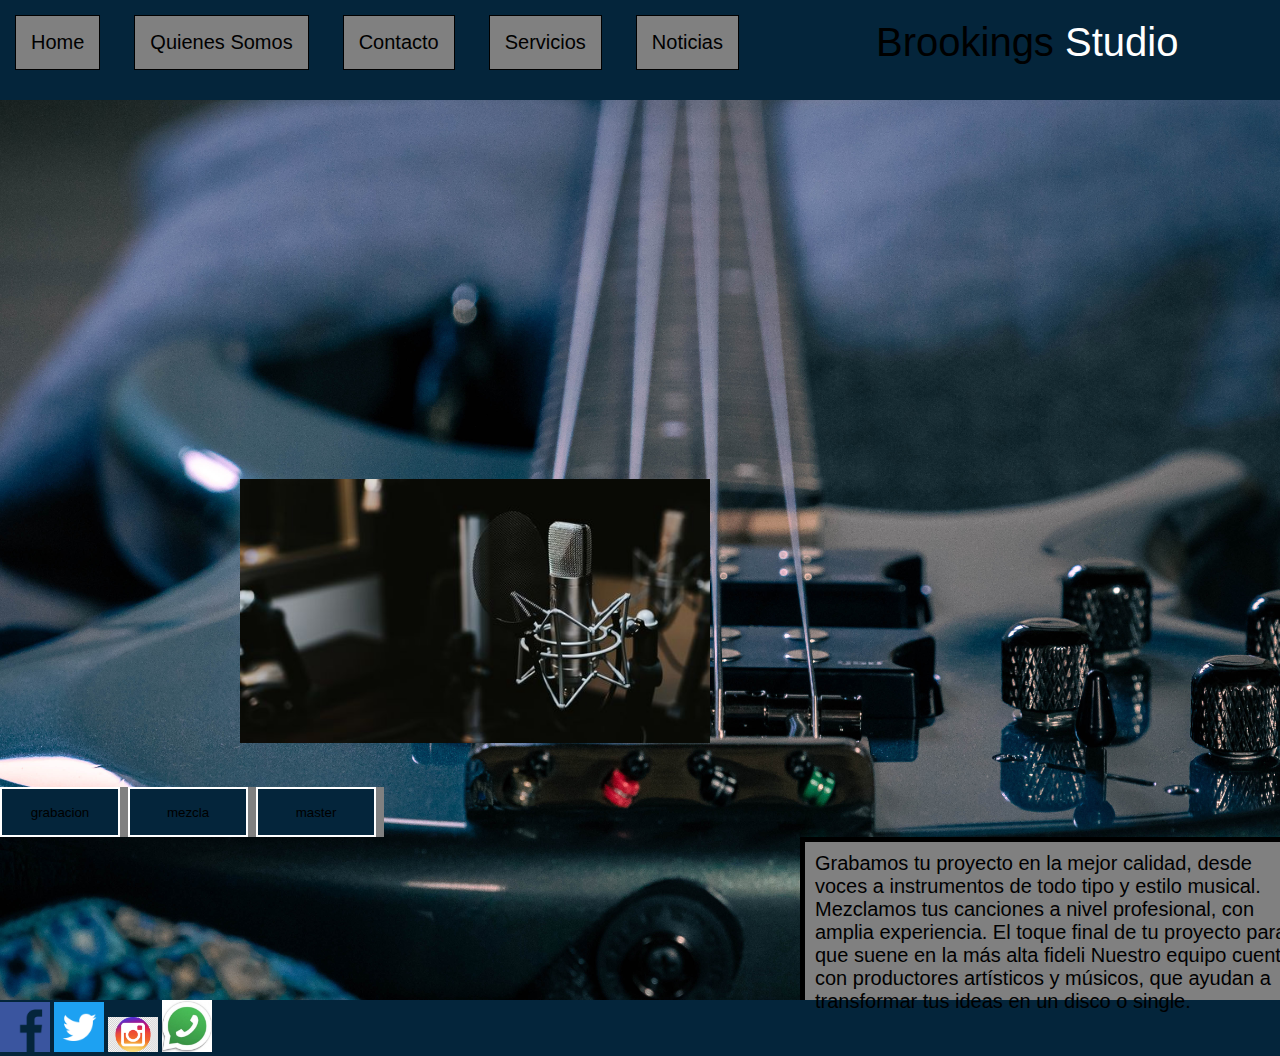
==== index.html @ a13c1332 "mi pagina web" ====
<!DOCTYPE html>
<html lang="es">
<head>
    <meta charset="UTF-8">
    <meta http-equiv="X-UA-Compatible" content="IE=edge">
    <meta name="viewport" content="width=device-width, initial-scale=1.0">
    <title>Brookings Studio</title>
    <link rel="shortcut icon" href="imagenes/BK favicon PNG.png">
    <link href="miestilo.css" rel="stylesheet">

</head>

<body> 
    <header>
        <p>brookings <span>studio</span></p>
        <nav>
            <ul>
                <a href="index.html"><li>Home</li></a>
                <a href="quienes-somos.html"><li>Quienes somos</li></a>
                <a href="contacto.html"><li>Contacto</li></a>
                <a href="servicios.html"><li>Servicios</li></a>
                <a href="noticias.html"><li>Noticias</li></a>
                
            </ul>
        </nav>
        
    </header>

    <article>
        
        <section class="multimedia">
            <iframe class="video" width="560" height="315" src="https://www.youtube.com/embed/47VkjO3XouQ" title="YouTube video player" frameborder="0" allow="accelerometer; autoplay; clipboard-write; encrypted-media; gyroscope; picture-in-picture" allowfullscreen></iframe>

            <img class="imagen" src="imagenes/foto microfono2.jpg" alt="imagen de microfono 2" width="470">
        </section>
        <div>   
            <ul class="contenido">
                <a href="servicios.html"><button class="boton grabacion" >grabacion</button></a>
                <a href="servicios.html"><button class="boton mezcla">mezcla</button></a>
                <a href="servicios.html"><button class="boton master">master</button></a>
            </ul>    
            <p class="textohome">
                Grabamos tu proyecto en la mejor calidad, desde voces a instrumentos de todo tipo y estilo musical.
                Mezclamos tus canciones a nivel profesional, con amplia experiencia.
                El toque final de tu proyecto para que suene en la más alta fideli
                Nuestro equipo cuenta con productores artísticos y músicos, que ayudan a transformar tus ideas en un disco o single.
             </p>
        </div>
         
    </article>

        <!--inicio footer-->

    <footer class="footer">

        <div class="div1">
                <a href="https://facebook.com/"><img src="imagenes/logo facebook.png" width="50px" alt="logo facebook"></a>
        </div>
        <div class="div2">
                <a href="https://www.twitter.com/"><img src="imagenes/logo twitter.png" width="50px" alt="logo twitter"></a>
        </div>
        <div class="div3">
             <a href="https://www.instagram.com/brookings.arg/"><img src="imagenes/instagram.jpg" width="50px"></a>
        </div>
        <div class="div4">
                <a href="https://www.whatsapp.com/"><img src="imagenes/wapp.jpg" width="50px"></a>
        </div>
    </footer>
    <!--fin footer-->
    
</body>
</html>
---- miestilo.css ----
*{
    margin: 0;
    padding: 0;
    box-sizing: border-box;
}
body{
 background-image:url(imagenes/fondo\ guitar-home\ .jpg);
 background-size: cover;
 background-position: center;
}
header{
    height: 100px;
    width: 100%;
    background-color: rgb(4, 37, 59);
}
header p{
    float: right;
    width: 30%;
    margin: 20px;
    font-size: 40px;
    font-family: Impact, Haettenschweiler, 'Arial Narrow Bold', sans-serif;
    text-transform: capitalize;
}
header span{
    color: white;
}

header nav{
    float: left;
    
}
nav ul li{
    
    display: inline-block;
    margin: 15px;
    padding: 15px;
    font-size: 20px;
    font-family: Arial, Helvetica, sans-serif;
    text-transform: capitalize;
    background-color: gray;
    border: solid 1px black


}
nav a{
    color: black;
}
nav a:hover{
    color: white;
}
article{
    height: 100vh;
    width: 100%;
    
}
.multimedia{
    display: inline-block;
    margin: 20px;
    padding: 20px;
}
.video{
    margin: 10px;
}
.imagen{
    margin-left: 200px;
   
}
.textohome{
    background-color: grey;
    font-size: 20px;
    font-family: sans-serif;
    width: 40%;
    margin-left: 800px;
    padding: 10px;
    border: solid 5px black;
}
.contenido{
  width: 30%;
  min-height: 50px;
  background-color: gray;
  display: grid;
  grid-template-columns: repeat(3, 1fr);
  
  

}
.boton{
    height: 100%;
    width: 120px;
    background-color: rgb(4, 37, 59);
    border: 2px solid #ffff; 

}
.footer{
    background-color: rgb(4, 37, 59);
}
.footer div{
    display: inline;
}
.servicios{
    height: 800px;
    width: 100%;
    background-color: black;
    color: #ffff;
    background-image: url(imagenes/tenor-saxophon\ fondo.jpg);
    background-size: cover;
    background-position: center;
    display: grid;
    padding: 20px;
    grid-gap: 5px;
  
}
.item{
    background-color: gray;
    border: 2px solid #ffff;
}
.item:hover{
    transform: scale(1.05);
    transition: all 2s;
    filter: grayscale(100%);

}
.titulo1{
    font-family: 'Franklin Gothic Medium', 'Arial Narrow', Arial, sans-serif
}


@media only screen and (max-width: 320px){
    .item{
        height: 200px;}    
}
@media only screen and (min-width: 320px) and (max-width:480px){

    .servicios{
        grid-template-columns: repeat(2, 1fr);
    }
}
@media only screen and (min-width: 400px){

.servicios{
    grid-template-columns: repeat(4, 1fr);
    grid-template-rows: repeat(4, 200px);
}
.item1{
    grid-column: 1/2;
    grid-row: 2/4;
    background-image: url(imagenes/microphone-4.jpg);
    background-size: cover;
    background-position: center;
}
.item2{
    grid-column: 2/3;
    grid-row: 2/4;
    background-image: url(imagenes/produccion.jpg);
    background-size: cover;
    background-position: center;
}
.item3{
    grid-column: 3/4;
    grid-row: 2/4;
    background-image: url(imagenes/mezcla.jpg);
    background-size: cover;
    background-position: center;
}
.item4{
    grid-column: 4/5;
    grid-row: 2/4;
    background-image: url(imagenes/master.jpg);
    background-size: cover;
    background-position: center;
}
}
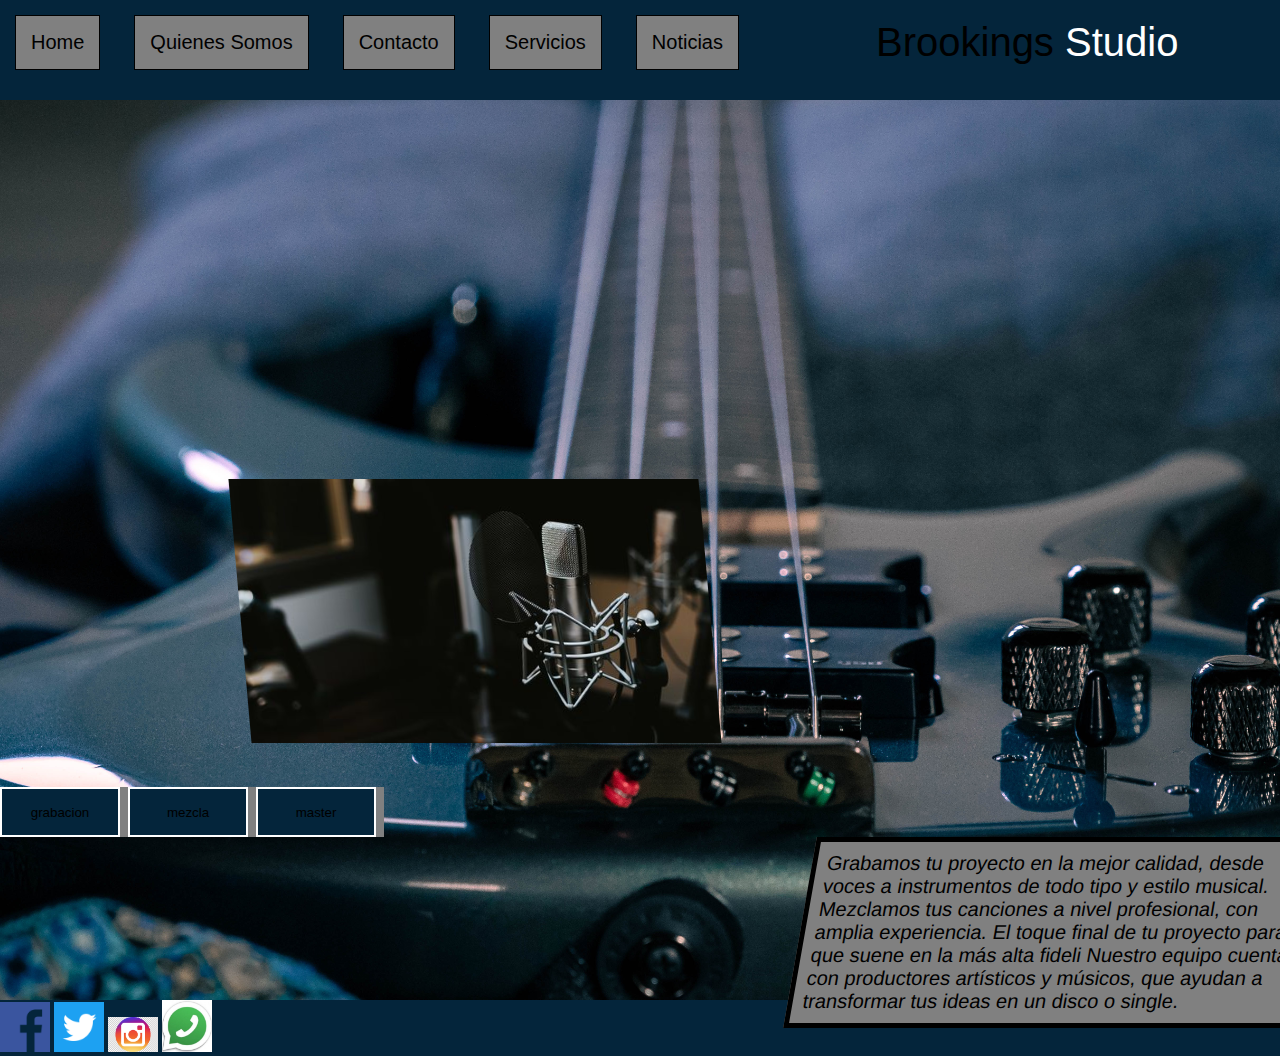
==== commit e82edff8: "transiciones y transform css" ====
--- a/index.html
+++ b/index.html
@@ -25,7 +25,6 @@
         </nav>
         
     </header>
-
     <article>
         
         <section class="multimedia">
--- a/miestilo.css
+++ b/miestilo.css
@@ -61,8 +61,13 @@
 .video{
     margin: 10px;
 }
+.video:hover{
+    transform: scale(1.05);
+    transition: all 1s;
+}
 .imagen{
     margin-left: 200px;
+    transform: skewX(5deg);
    
 }
 .textohome{
@@ -73,6 +78,7 @@
     margin-left: 800px;
     padding: 10px;
     border: solid 5px black;
+    transform: skewX(-10deg);
 }
 .contenido{
   width: 30%;
@@ -125,6 +131,7 @@
 }
 
 
+
 @media only screen and (max-width: 320px){
     .item{
         height: 200px;}    
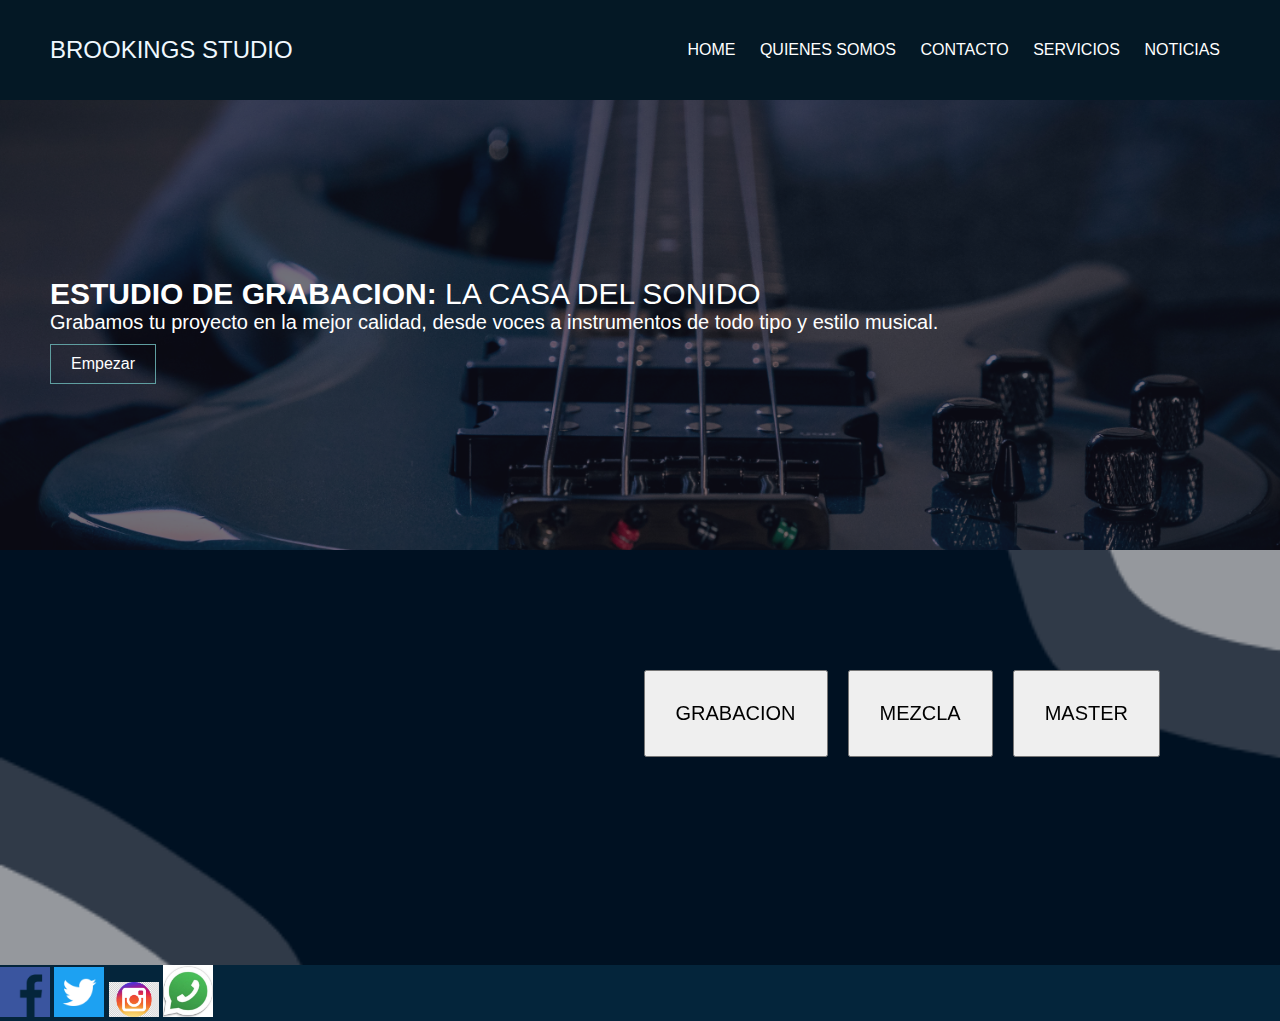
==== commit c8fc1856: "mi proyecto 2da parte" ====
--- a/index.html
+++ b/index.html
@@ -11,43 +11,47 @@
 </head>
 
 <body> 
+        <!--inicio de header-->
     <header>
-        <p>brookings <span>studio</span></p>
-        <nav>
-            <ul>
-                <a href="index.html"><li>Home</li></a>
-                <a href="quienes-somos.html"><li>Quienes somos</li></a>
-                <a href="contacto.html"><li>Contacto</li></a>
-                <a href="servicios.html"><li>Servicios</li></a>
-                <a href="noticias.html"><li>Noticias</li></a>
-                
-            </ul>
+        <h2 class="logo">Brookings studio</h2>
+        <input type="checkbox" id="check">
+        <label for="check" class="mostrar-menu">
+            &#8801
+        </label>
+        <!--inicio secciones-->
+        <nav class="menu">
+            <a href="index.html">Home</a>
+            <a href="quienes-somos.html">Quienes somos</a>
+            <a href="contacto.html">Contacto</a>
+            <a href="servicios.html">Servicios</a>
+            <a href="noticias.html">Noticias</a>
+            <label for="check" class="esconder-menu">
+                &#215
+            </label>
         </nav>
-        
-    </header>
-    <article>
-        
-        <section class="multimedia">
-            <iframe class="video" width="560" height="315" src="https://www.youtube.com/embed/47VkjO3XouQ" title="YouTube video player" frameborder="0" allow="accelerometer; autoplay; clipboard-write; encrypted-media; gyroscope; picture-in-picture" allowfullscreen></iframe>
-
-            <img class="imagen" src="imagenes/foto microfono2.jpg" alt="imagen de microfono 2" width="470">
-        </section>
+        <!--fin secciones-->
+    </header> 
+    <!--fin de header-->
+    <!--inicio banner-->
+    <section id="banner">
+        <div class="contenido-banner">
+            <h2><span>ESTUDIO DE GRABACION: </span>LA CASA DEL SONIDO <p>Grabamos tu proyecto en la mejor calidad, desde voces a instrumentos de todo tipo y estilo musical.</p></h2>
+            <a href="#" class="boton-empezar">Empezar</a>
+        </div>
+    </section>  
+    <!--fin banner-->
+    <!-- inicio multimedia-->
+    <section id="multimedia">
+        <iframe class="video" width="560" height="315" src="https://www.youtube.com/embed/47VkjO3XouQ" title="YouTube video player" frameborder="0" allow="accelerometer; autoplay; clipboard-write; encrypted-media; gyroscope; picture-in-picture" allowfullscreen></iframe>
         <div>   
             <ul class="contenido">
                 <a href="servicios.html"><button class="boton grabacion" >grabacion</button></a>
                 <a href="servicios.html"><button class="boton mezcla">mezcla</button></a>
                 <a href="servicios.html"><button class="boton master">master</button></a>
             </ul>    
-            <p class="textohome">
-                Grabamos tu proyecto en la mejor calidad, desde voces a instrumentos de todo tipo y estilo musical.
-                Mezclamos tus canciones a nivel profesional, con amplia experiencia.
-                El toque final de tu proyecto para que suene en la más alta fideli
-                Nuestro equipo cuenta con productores artísticos y músicos, que ayudan a transformar tus ideas en un disco o single.
-             </p>
         </div>
-         
-    </article>
-
+    </section>
+        <!-- fin multimedia --> 
         <!--inicio footer-->
 
     <footer class="footer">
--- a/miestilo.css
+++ b/miestilo.css
@@ -1,101 +1,137 @@
 *{
     margin: 0;
-    padding: 0;
-    box-sizing: border-box;
-}
-body{
- background-image:url(imagenes/fondo\ guitar-home\ .jpg);
- background-size: cover;
- background-position: center;
+    padding: 0; 
+    font-family: Verdana, Geneva, Tahoma, sans-serif;
+    box-sizing: border-box
 }
 header{
     height: 100px;
+    background:rgb(4, 24, 37);
+    padding: 0 50px;
+    color: aliceblue;
+    display: flex;
+    justify-content: space-between;
+    align-items: center;
+}
+.logo{
+    text-transform: uppercase;
+    font-family: 'Franklin Gothic Medium', 'Arial Narrow', Arial, sans-serif;
+    font-weight: 200;  
+}
+
+.menu a{
+    color:#ffff;
+    text-transform: uppercase;
+    text-decoration: none;
+    padding: 0 10px;
+    transition: 0.4s;
+}
+
+.mostrar-menu,
+.esconder-menu{
+    font-size: 30px;
+    cursor: pointer;
+    display: none;
+    transition: 0.4s;
+}
+.mostrar-menu{
+    order:1;
+}
+
+.menu a:hover,
+.mostrar-menu:hover,
+.esconder-menu:hover{
+    color: black;
+}
+
+#check{
+    display: none;
+}
+
+/*banner*/
+#banner{
+    padding: 0 50px;
+    background-image: url(imagenes/fondo\ guitar-home\ .jpg);
+    height: 50vh;
+    background-size: cover;
+    background-position: center;
+}
+#banner::before{
+    content: '';
+    background: rgba(16, 17, 31, 0.6);
+    position: absolute;
     width: 100%;
-    background-color: rgb(4, 37, 59);
-}
-header p{
-    float: right;
-    width: 30%;
-    margin: 20px;
-    font-size: 40px;
-    font-family: Impact, Haettenschweiler, 'Arial Narrow Bold', sans-serif;
-    text-transform: capitalize;
-}
-header span{
-    color: white;
-}
-
-header nav{
-    float: left;
-    
-}
-nav ul li{
-    
-    display: inline-block;
-    margin: 15px;
-    padding: 15px;
+    height: 50vh;
+    left: 0;
+}
+.contenido-banner{
+    position: relative;
+    color: #ffff;
+    height: 100%;
+    display: flex;
+    flex-direction: column;
+    justify-content: center;
+}
+.contenido-banner h2{
+    font-family: Verdana, Geneva, Tahoma, sans-serif;
+    font-size: 30px;
+    font-weight: 400;
+    padding: 10px 0px;
+}
+.contenido-banner h2 span{
+    font-weight: 600;
+    
+}
+.contenido-banner p{
     font-size: 20px;
-    font-family: Arial, Helvetica, sans-serif;
-    text-transform: capitalize;
-    background-color: gray;
-    border: solid 1px black
-
-
-}
-nav a{
-    color: black;
-}
-nav a:hover{
-    color: white;
-}
-article{
-    height: 100vh;
-    width: 100%;
-    
-}
-.multimedia{
-    display: inline-block;
-    margin: 20px;
-    padding: 20px;
-}
-.video{
-    margin: 10px;
+    font-weight: 200;
+}
+.boton-empezar{
+    text-decoration: none;
+    color: #ffff;
+    border: 1px solid cadetblue;
+    padding: 10px 20px;
+    align-self:baseline;
+}
+.boton-empezar:hover{
+    background: rgb(4, 37, 59);
+}
+
+/* fin banner*/
+/* inicio multimedia*/
+
+#multimedia{
+    padding: 50px 50px;
+    display: flex;
+    justify-content:center;
+    text-align: center; 
+    background-image: url(imagenes/fondo\ multipista.png);
+    background-position: center;
+    background-size: cover;
+
 }
 .video:hover{
     transform: scale(1.05);
+    transition: all 2s;
+}
+.contenido{
+  padding: 60px;
+  height: 50px;
+  display: flex;
+  justify-content: center;
+}
+.boton{
+    padding: 30px;
+    margin: 10px;
+    text-transform: uppercase;
+    font-size: 20px;
+    cursor: pointer;
+}
+.boton:hover{
+    transform: scale(0.9);
     transition: all 1s;
-}
-.imagen{
-    margin-left: 200px;
-    transform: skewX(5deg);
-   
-}
-.textohome{
-    background-color: grey;
-    font-size: 20px;
-    font-family: sans-serif;
-    width: 40%;
-    margin-left: 800px;
-    padding: 10px;
-    border: solid 5px black;
-    transform: skewX(-10deg);
-}
-.contenido{
-  width: 30%;
-  min-height: 50px;
-  background-color: gray;
-  display: grid;
-  grid-template-columns: repeat(3, 1fr);
-  
-  
-
-}
-.boton{
-    height: 100%;
-    width: 120px;
-    background-color: rgb(4, 37, 59);
-    border: 2px solid #ffff; 
-
+    background: rgb(11, 32, 46);
+    color: white;
 }
 .footer{
     background-color: rgb(4, 37, 59);
@@ -112,7 +148,9 @@
     background-size: cover;
     background-position: center;
     display: grid;
-    padding: 20px;
+    grid-template-columns: repeat(4, 1fr);
+    grid-template-rows: repeat(4, 200px);
+    padding: 10px;
     grid-gap: 5px;
   
 }
@@ -127,27 +165,10 @@
 
 }
 .titulo1{
-    font-family: 'Franklin Gothic Medium', 'Arial Narrow', Arial, sans-serif
-}
-
-
-
-@media only screen and (max-width: 320px){
-    .item{
-        height: 200px;}    
-}
-@media only screen and (min-width: 320px) and (max-width:480px){
-
-    .servicios{
-        grid-template-columns: repeat(2, 1fr);
-    }
-}
-@media only screen and (min-width: 400px){
-
-.servicios{
-    grid-template-columns: repeat(4, 1fr);
-    grid-template-rows: repeat(4, 200px);
-}
+    font-family: 'Franklin Gothic Medium', 'Arial Narrow', Arial, sans-serif;
+    
+}
+    
 .item1{
     grid-column: 1/2;
     grid-row: 2/4;
@@ -176,4 +197,89 @@
     background-size: cover;
     background-position: center;
 }
-}
+
+
+/*RESPONSIVE*/
+@media(max-width: 768px){
+    /*header*/
+    .mostrar-menu,
+    .esconder-menu{
+        display: block;
+    }
+
+    .menu{
+        position: fixed;
+        width: 100%;
+        height: 100vh;
+        background:rgb(4, 37, 59);
+        right: -100%;
+        top: 0;
+        text-align: center;
+        padding: 100px 0px;
+        z-index: 100;
+        transition: 0.7s;
+    }
+    .menu a{
+        display: block;
+        padding: 20px;
+    }
+    .esconder-menu{
+        position: absolute;
+        top: 40px;
+        right: 40px;
+    }
+    #check:checked ~ .menu{
+        right: 0;
+    }
+
+     /*fin header*/
+     /*multimedia*/
+     #multimedia{
+        flex-direction: column;
+     }
+    .video{
+        width: 410px;
+        height: 260px;
+    }
+    /*fin multimedia*/
+    /*servicios*/
+    .servicios{
+        grid-template-columns: repeat(1, 1fr);
+        grid-template-rows: repeat(1, 200px);
+        
+    }
+    
+    .item1{
+        grid-column: 1/1;
+        grid-row: 2/1;
+        background-image: url(imagenes/microphone-4.jpg);
+        background-size: cover;
+        background-position: center;
+    }
+    .item2{
+        grid-column: 1/2;
+        grid-row: 2/2;
+        background-image: url(imagenes/produccion.jpg);
+        background-size: cover;
+        background-position: center;
+    }
+    .item3{
+        grid-column: 1/2;
+        grid-row: 3/3;
+        background-image: url(imagenes/mezcla.jpg);
+        background-size: cover;
+        background-position: center;
+    }
+    .item4{
+        grid-column: 1/2;
+        grid-row: 4/4;
+        background-image: url(imagenes/master.jpg);
+        background-size: cover;
+        background-position: center;
+    }
+
+    
+}
+   
+
+
